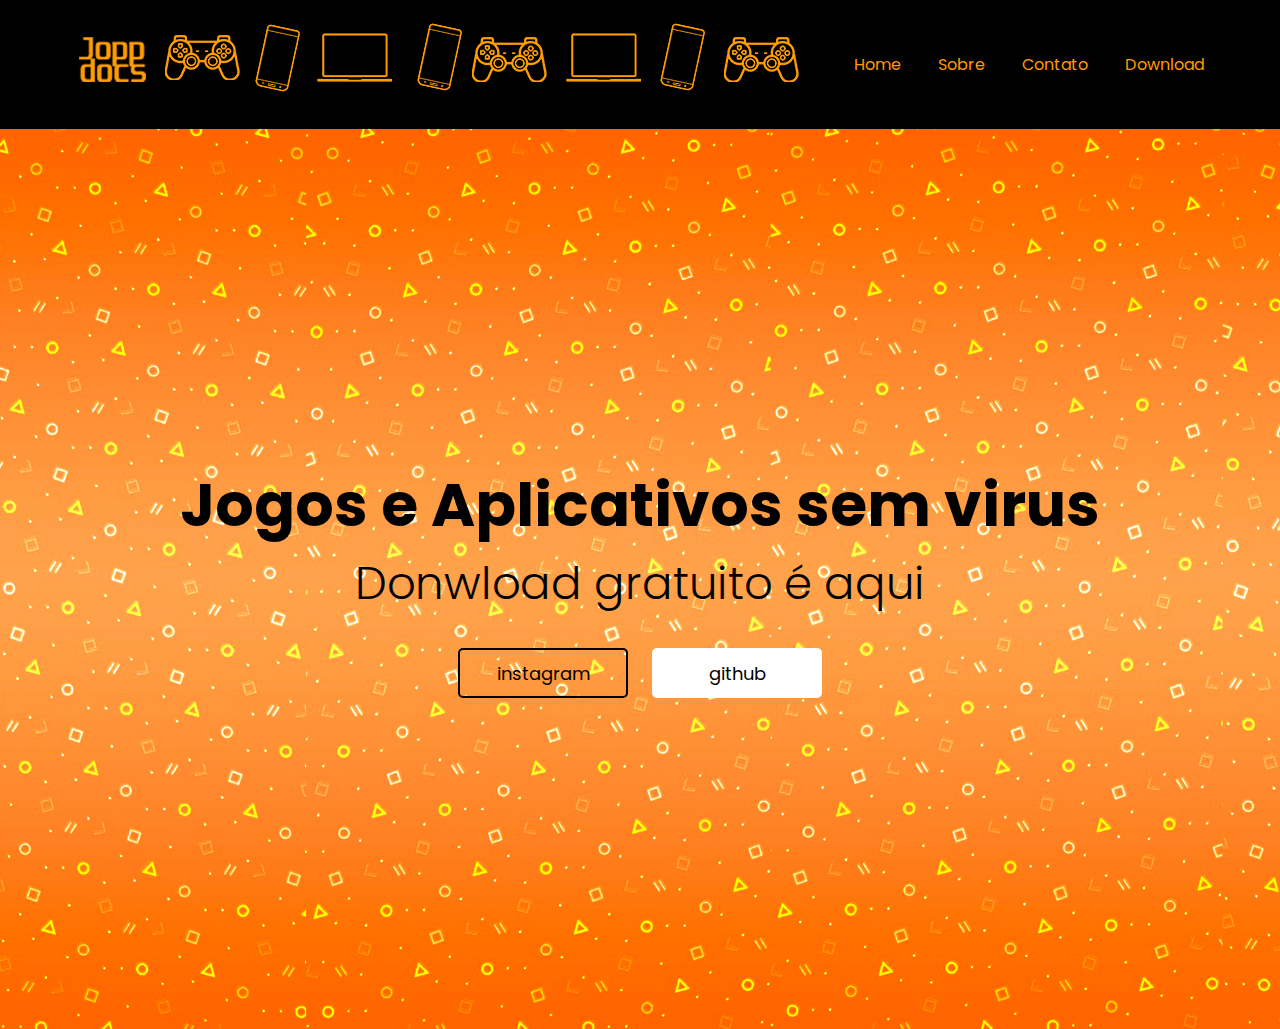
==== Site html e css/2.home site.html @ 109a4ec4 "Primeiro commit" ====
<!DOCTYPE html>
<html lang="pt">
<head>
    <meta charset="UTF-8">
    <meta http-equiv="X-UA-Compatible" content="IE=edge">
    <meta name="viewport" content="width=device-width, initial-scale=1.0">
    <link rel="stylesheet" href="styles.css">
    <title>site jotinha teste</title>
</head>
<body>
    <nav>
        
<div class="logo">
    <a href="index.html"><img src="img/0000.png" alt=""></a>
</div>

<ul>
    <li> <a href="2.home site.html"> Home</a></li>
    <li> <a href="3.sobre.html"> Sobre</a></li>
    <li> <a href="4.contato.html"> Contato</a></li>
    <li> <a href="5.download.html"> Download</a></li>
</ul>
</nav>
<section class="banner">
<div class="texto">
    <h1 class="titulo"> Jogos e Aplicativos sem virus</h1>
    <h2 class="sub_titulo"> Donwload gratuito é aqui</h2>
    <section>

<div class="botoes">
<a href="https://www.instagram.com/jottamarinhoo/" target="_blank">
<button class="n-overlay">instagram</button></a></li> 

<a href="https://github.com/Jottapms" target="_blank">
<button class="overrlay">github</button></a></li> 
</div>
    </section>
</body>
</html>
---- Site html e css/styles.css ----
@import url('https://fonts.googleapis.com/css2?family=Poppins:ital,wght@0,300;0,400;0,600;0,700;0,800;1,400;1,700&display=swap');
*{
    margin: 0;
    padding: 0;
    box-sizing: border-box
    ;font-family:'Poppins', sans-serif;
}
nav{
    background-color: rgb(0, 0, 0);
    padding: 20px 60px;
    display: flex;
    justify-content: space-between;
    align-items: center; 
}
nav .logo a{
    text-decoration: none;
    color: rgb(0, 0, 0);
    font-size: 35px;
    font-weight: 300px;
}
nav ul{
    display: flex;
    align-items: center;
    list-style: none;
    padding: 12px;
}
nav li{
    margin-left: 7px;
}
nav li a{
    text-decoration: none;
    color:rgb(255, 153, 0);
    font-size: 40;
    font-weight: 500px;
    padding: 8px 15px;
    border-radius: 5px;
    transition: 0,3s;
}
nav li :hover{
    background-color: white;
    color: black;
}
.banner{
height: 100vh;
background:url('img/fundo-foda.jpg');
background-size: cover;
background-position: center;
background-repeat: no-repeat;
display: flex;
align-items: center;
justify-content: center;
text-align: center;
}
.texto .titulo{
    color: black;
    font-size: 60px;
    font-weight: 700;
}
.texto .sub_titulo{
color: black;
font-size: 45px;
font-weight: 300;
}
.texto .botoes{
margin-top: 30px;

}
.texto .botoes button{
    height: 50px;
    width: 170px;
    border-radius: 5px;
    border: 0;
    margin: 0 10px;
    font-size: 18px;
    font-weight: 500px;
    padding: 0 10px;
    cursor: pointer;
    outline: none;
    transition: 0,3s;
}

.texto .botoes button.n-overlay{
    color: black;
    background: none;
    border: 2px solid black;
}
.texto .botoes button.n-overlay:hover{
    color: orange;
    background-color: black;
}
.texto .botoes button.overrlay{
    background-color: white;
    color: black;
    animation: pulsar 0.5s ease-in-out infinite both;
}
@keyframes pulsar  {
    0%{
        transform: scale(1);
    }
    50%{
    transform: scale(1.1);
   }
    100%{
    transform: scale(1);
   } 
}

.sobre {
    height: 100vh;
    background:url('img/fundo-foda-4.jpg');
    background-size: cover;
    background-position: left;
    background-repeat: no-repeat;
    display: flex;
    align-items: left;
    justify-content: left;
    text-align: left;   
}
.texto .titulo_sobre{
    margin-top: 30px;
    margin-left: 10px;
    color: orange;
    text-align: left;
    font-size: 40px;
    font-weight: 700;
}
.texto .sub_sobre{
    margin-top: 30px;
    margin-left: 10px;
    color: white;
    text-justify: auto;
    font-size: 20px;
    font-weight: 100;
}
.texto .sobre_p{
    margin-top: 30px;
    margin-left: 10px;
    color: orange;
    text-align: left;
    font-size: 30px;
    font-weight: 100;
}
.texto .sub_progamador{
    margin-top: 30px;
    color: white;
    text-align: left;
    font-size: 20px;
    font-weight: 100;
}
.contato{
    height: 100vh;
    background:url('img/fundo-foda-5.jpg');
    background-size: cover;
    background-position: left;
    background-repeat: no-repeat;
    display: flex;
    align-items: left;
    justify-content: left;
    text-align: left;    
}

.texto .titulo_contato{
    margin-top: 30px;
    margin-left: 10px;
    color: orange;
    text-align: left;
    font-size: 40px;
    font-weight: 700;   
}
.texto .sub_contato{
    margin-top: 30px;
    margin-left: 10px;
    color: white;
    text-justify: auto;
    font-size: 20px;
    font-weight: 100;
}
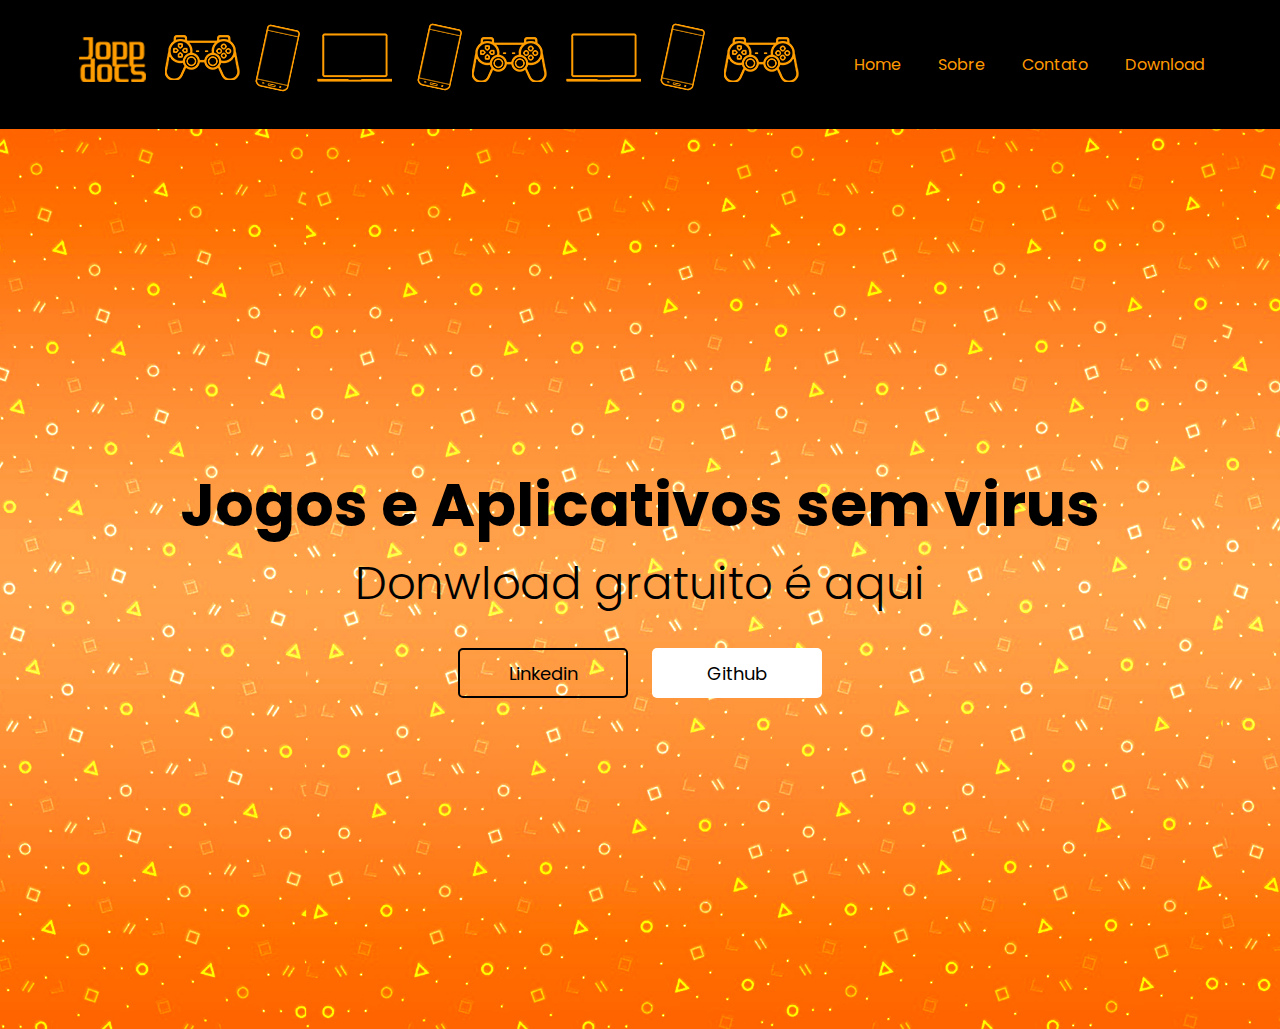
==== commit 084a0b98: "109a4ec4faf76d51d2ce64081599509f78dea72c1~" ====
--- a/Site html e css/2.home site.html
+++ b/Site html e css/2.home site.html
@@ -27,12 +27,12 @@
     <h2 class="sub_titulo"> Donwload gratuito é aqui</h2>
     <section>
 
-<div class="botoes">
-<a href="https://www.instagram.com/jottamarinhoo/" target="_blank">
-<button class="n-overlay">instagram</button></a></li> 
-
-<a href="https://github.com/Jottapms" target="_blank">
-<button class="overrlay">github</button></a></li> 
+        <div class="botoes">
+            <a href="https://www.linkedin.com/in/jo%C3%A3o-paulo-marinho-santos-068156251/" target="_blank">
+             <button class="n-overlay">Linkedin</button></a></li> 
+         
+             <a href="https://github.com/Jottapms" target="_blank">
+             <button class="overrlay">Github</button></a></li> 
 </div>
     </section>
 </body>
